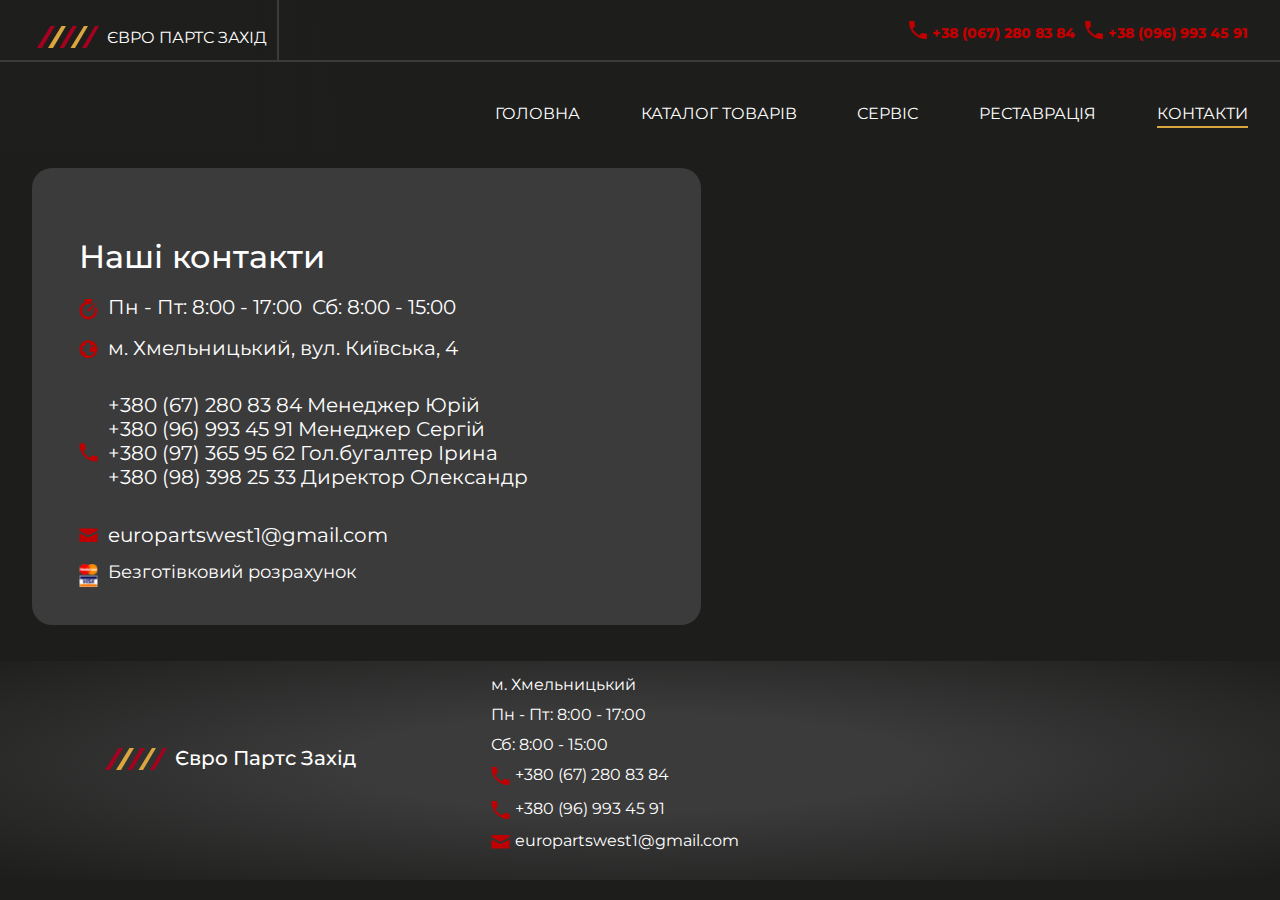
==== page-contact/contact.html @ 67489dac "first commit" ====
<!DOCTYPE html>
<html lang="en">
  <head>
    <meta charset="UTF-8" />
    <meta name="viewport" content="width=device-width, initial-scale=1.0" />
    <link
      rel="apple-touch-icon"
      sizes="180x180"
      href="../images/favicon/apple-touch-icon.png" />
    <link
      rel="icon"
      type="image/png"
      sizes="32x32"
      href="../images/favicon/favicon-32x32.png" />
    <link
      rel="icon"
      type="image/png"
      sizes="16x16"
      href="../images/favicon/favicon-16x16.png" />
    <link rel="manifest" href="../images/favicon/site.webmanifest" />
    <meta name="msapplication-TileColor" content="#da532c" />
    <meta name="theme-color" content="#ffffff" />
    <link rel="stylesheet" href="../css/reset.css" />
    <link rel="stylesheet" href="./service-css/service.css" />
    <link rel="preconnect" href="https://fonts.googleapis.com" />
    <link rel="preconnect" href="https://fonts.gstatic.com" crossorigin />
    <link
      href="https://fonts.googleapis.com/css2?family=Montserrat:wght@400;500;600;800&display=swap"
      rel="stylesheet" />
    <link rel="stylesheet" href="../css/reset.css" />
    <link rel="stylesheet" href="./contact-css/contact.css" />
    <script type="module" src="./java-script/main-contact.js" defer></script>
    <title>ЄВРО ПАРТС ЗАХІД</title>
  </head>
  <body>
    <section class="max-widht">
      <header class="header">
        <div class="header_wrapper">
          <span class="header_block-hr"></span>
          <div class="container">
            <div class="header_block-logo">
              <div class="block_logo-name">
                <a href="../main.html"
                  ><img src="../images/header/logo.svg" width="70" height="23"
                /></a>
                <h3 class="name-organization">ЄВРО ПАРТС ЗАХІД</h3>
                <span class="logo_block-hr"></span>
              </div>

              <ul class="header_block-phone">
                <li class="header_phone-item">
                  <img
                    src="../images/header/phone.svg"
                    alt="phone"
                    width="18"
                    height="18" />
                </li>
                <li class="header_phone-item">
                  <a class="header_phone-link" href="tel:+380672808384"
                    >+38 (067) 280 83 84</a
                  >
                </li>
                <li class="header_phone-item">
                  <img
                    src="../images/header/phone.svg"
                    alt="phone"
                    width="18"
                    height="18" />
                </li>
                <li class="header_phone-item">
                  <a class="header_phone-link" href="tel:+380969934591"
                    >+38 (096) 993 45 91</a
                  >
                </li>
              </ul>

              <div class="wrapper-dropdown">
                <input type="checkbox" id="checkbox" class="wrapper_checkbox" />

                <label for="checkbox" class="wrapper_button">
                  <span class="wrapper_button-line"></span>
                  <span class="wrapper_button-line"></span>
                  <span class="wrapper_button-line"></span>
                </label>

                <div class="wrapper_menu">
                  <a href="../main.html" class="wrapper_menu-link">ГОЛОВНА</a>
                  <a href="../page-parts/parts.html" class="wrapper_menu-link"
                    >КАТАЛОГ ТОВАРІВ</a
                  >
                  <a
                    href="../page-sirvice/service.html"
                    class="wrapper_menu-link"
                    >СЕРВІС</a
                  >
                  <a
                    href="../page-restoration/restoration.html"
                    class="wrapper_menu-link"
                    >РЕСТАВРАЦІЯ</a
                  >
                  <a href="./contact.html" class="wrapper_menu-link"
                    >КОНТАКТИ</a
                  >
                </div>
              </div>
            </div>

            <div class="header-block-menu">
              <ul class="header_menu-list">
                <li class="header_menu-item">
                  <a class="header_menu-link" href="../main.html">ГОЛОВНА</a>
                </li>
                <li class="header_menu-item">
                  <a class="header_menu-link" href="../page-parts/parts.html"
                    >КАТАЛОГ ТОВАРІВ</a
                  >
                </li>
                <li class="header_menu-item">
                  <a
                    class="header_menu-link"
                    href="../page-sirvice/service.html"
                    >СЕРВІС</a
                  >
                </li>
                <li class="header_menu-item">
                  <a
                    class="header_menu-link"
                    href="../page-restoration/restoration.html"
                    >РЕСТАВРАЦІЯ</a
                  >
                </li>
                <li class="header_menu-item">
                  <a class="header_menu-link" href="./contact.html">КОНТАКТИ</a>
                </li>
              </ul>
            </div>
          </div>
        </div>
      </header>

      <section class="contact">
        <div class="container">
          <div class="wrapper-flex-contact">
            <div class="wrapper-contact">
              <div class="wrapper_contact-inform">
                <h3 class="contact_inform-title">Наші контакти</h3>
                <div class="block_inform-clock-work">
                  <img
                    class="clock-work_img"
                    src="../images/contact/time.svg"
                    alt="time" />
                  <p class="clock-work_text">Пн - Пт: 8:00 - 17:00</p>
                  <p class="clock-work_text">Сб: 8:00 - 15:00</p>
                </div>

                <div class="contact_inform-location">
                  <img
                    class="inform_location-img"
                    src="../images/contact/map.svg"
                    alt="map" />
                  <p class="inform_location-text">
                    м. Хмельницький, вул. Київська, 4
                  </p>
                </div>

                <div class="contact_inform-phone">
                  <img
                    class="contact_inform-phone-img"
                    src="../images/contact/phone.svg"
                    alt="phone" />
                  <div class="wrapper_block-phone">
                    <ul class="list_contact-phone">
                      <li class="item_contact-phone">
                        <a class="contact-phone" href="tel:+380672808384"
                          >+380 (67) 280 83 84 Менеджер Юрій</a
                        >
                      </li>
                      <li class="item_contact-phone">
                        <a class="contact-phone" href="tel:+380969934591"
                          >+380 (96) 993 45 91 Менеджер Сергій</a
                        >
                      </li>
                      <li class="item_contact-phone">
                        <a class="contact-phone" href="tel:+380973659562"
                          >+380 (97) 365 95 62 Гол.бугалтер Ірина</a
                        >
                      </li>
                      <li class="item_contact-phone">
                        <a class="contact-phone" href="tel:+380983982533"
                          >+380 (98) 398 25 33 Директор Олександр</a
                        >
                      </li>
                    </ul>
                  </div>
                </div>

                <div class="contact_inform-mail">
                  <img
                    class="contact_inform_mail-img"
                    src="../images/contact/mail.svg"
                    alt="mail" />
                  <a
                    class="contact_inform_link-mail"
                    href="mailto:europartswest1@gmail.com"
                    >europartswest1@gmail.com</a
                  >
                </div>

                <div class="contact_inform-pay">
                  <img
                    class="contact_inform-pay_img"
                    src="../images/contact/visa-master.svg"
                    alt="pay" />

                  <p class="contact_inform-pay_text">
                    Безготівковий розрахунок
                  </p>
                </div>
              </div>
            </div>
            <div class="wrapper_contact-map">
              <iframe
                class="contact_inform-map"
                src="https://www.google.com/maps/embed?pb=!1m18!1m12!1m3!1d162.26824443719536!2d26.967763160480818!3d49.40338512278056!2m3!1f0!2f0!3f0!3m2!1i1024!2i768!4f13.1!3m3!1m2!1s0x4732067d411f8ff3%3A0x9b2695110350dd7b!2sAvtozapchastyny%2C%20Mah.!5e0!3m2!1sru!2sua!4v1686254268805!5m2!1sru!2sua"
                width="600"
                height="450"
                style="border: 0"
                allowfullscreen=""
                loading="lazy"
                referrerpolicy="no-referrer-when-downgrade"></iframe>
            </div>
          </div>
        </div>
      </section>

      <footer class="footer">
        <div class="container">
          <div class="wrapper_footer-inform">
            <div class="wrapper_footer-contact">
              <div class="footer_logo-text">
                <img
                  class="footer-logo"
                  src="../images/header/logo.svg"
                  width="70"
                  height="23" />
                <h3 class="footer_name-logo">Євро Партс Захід</h3>
              </div>

              <ul class="footer_list-contact">
                <li class="footer_item-contact">
                  <p class="footer-work_text">м. Хмельницький</p>
                </li>
                <li class="footer_item-contact">
                  <p class="footer-work_text">Пн - Пт: 8:00 - 17:00</p>
                </li>
                <li class="footer_item-contact">
                  <p class="footer-work_text">Сб: 8:00 - 15:00</p>
                </li>
                <li class="footer_item-contact">
                  <img
                    class="footer_phone-img"
                    src="../images/contact/phone.svg"
                    alt="phone" /><a
                    class="footer-phone"
                    href="tel:+380672808384"
                    >+380 (67) 280 83 84</a
                  >
                </li>
                <li class="footer_item-contact">
                  <img
                    class="footer_phone-img"
                    src="../images/contact/phone.svg"
                    alt="phone" /><a
                    class="footer-phone"
                    href="tel:+380969934591"
                    >+380 (96) 993 45 91</a
                  >
                </li>
                <li class="footer_item-contact">
                  <img
                    class="footer_mail-img"
                    src="../images/contact/mail.svg"
                    alt="mail" /><a
                    class="footer-mail"
                    href="mailto:europartswest1@gmail.com"
                    >europartswest1@gmail.com</a
                  >
                </li>
              </ul>

              <div class="wrapper_footer-map">
                <iframe
                  class="footer_inform-map"
                  src="https://www.google.com/maps/embed?pb=!1m18!1m12!1m3!1d162.26824443719536!2d26.967763160480818!3d49.40338512278056!2m3!1f0!2f0!3f0!3m2!1i1024!2i768!4f13.1!3m3!1m2!1s0x4732067d411f8ff3%3A0x9b2695110350dd7b!2sAvtozapchastyny%2C%20Mah.!5e0!3m2!1sru!2sua!4v1686254268805!5m2!1sru!2sua"
                  width="600"
                  height="450"
                  style="border: 0"
                  allowfullscreen=""
                  loading="lazy"
                  referrerpolicy="no-referrer-when-downgrade"></iframe>
              </div>
            </div>

            <ul class="footer_list_link-pages">
              <li class="footer_item-pages">
                <a class="footer_link-pages" href="../main.html">ГОЛОВНА</a>
              </li>
              <li class="footer_item-pages">
                <a class="footer_link-pages" href="../page-parts/parts.html"
                  >КАТАЛОГ ТОВАРІВ</a
                >
              </li>
              <li class="footer_item-pages">
                <a class="footer_link-pages" href="../page-sirvice/service.html"
                  >СЕРВІС</a
                >
              </li>
              <li class="footer_item-pages">
                <a
                  class="footer_link-pages"
                  href="../page-restoration/restoration.html"
                  >РЕСТАВРАЦІЯ</a
                >
              </li>
              <li class="footer_item-pages">
                <a class="footer_link-pages" href="./contact.html">КОНТАКТИ</a>
              </li>
            </ul>
          </div>
        </div>
      </footer>
    </section>
  </body>
</html>
---- page-contact/contact-css/contact.css ----
body {
  font-family: "Montserrat", sans-serif;
  background: #1d1d1c;
  cursor: pointer;
}

.max-widht {
  max-width: 1440px;
  margin: 0 auto;
}

.container {
  width: 95%;
  margin-left: auto;
  margin-right: auto;
}

.header {
  background: linear-gradient(
      90.4deg,
      rgba(29, 29, 28, 0.82) 9.44%,
      rgba(29, 29, 28, 0) 90.47%
    ),
    linear-gradient(
      90.4deg,
      rgba(29, 29, 28, 0.82) 9.44%,
      rgba(29, 29, 28, 0) 90.47%
    );
}

.header_block-hr {
  position: relative;
  top: 60px;
  display: none;
  height: 100%;
  border: 1px solid #3b3b3b;
}

/* Задаємо стилі верхньому блоку із Логотипом */

.header_wrapper {
  background: radial-gradient(
    264.15% 3352.09% at 66.53% -132.26%,
    #1d1d1c 0%,
    rgba(54, 54, 53, 0.094775) 69.99%,
    rgba(29, 29, 28, 0.1) 100%
  );
}

.header_block-logo {
  padding-top: 23px;
  padding-bottom: 16px;
  display: flex;
  justify-content: space-between;
  z-index: 1;
}

/* Створюємо меню бургер яке є випадаючим */

.wrapper_checkbox {
  display: none;
}

.wrapper_button-line:nth-child(1).js-active {
  transform: rotate(45deg);
  top: 8px;
}

.wrapper_button-line:nth-child(2).js-active {
  opacity: 0;
}

.wrapper_button-line:nth-child(3).js-active {
  transform: rotate(-45deg);
  top: -10px;
}

.wrapper_button {
  display: flex;
  align-items: center;
  justify-content: center;
  flex-direction: column;
  position: absolute;
  top: 18px;
  right: 20px;
  cursor: pointer;
  z-index: 2;
}

.wrapper_button-line {
  display: block;
  width: 20px;
  height: 3px;
  border-radius: 5px;
  background: #fff;
  margin: 3px 0;
  position: relative;
  transition: all 0.1s linear 0.2s;
  cursor: pointer;
}

.wrapper_menu {
  position: absolute;
  top: 0;
  right: 0;
  width: 180px;
  height: 55%;
  background: #1d1d1c;
  display: none;
  flex-direction: column;
  justify-content: center;
  align-items: start;
  padding: 100px 0 35px;
  transition: right 0.4s;
  border-bottom-left-radius: 30px;
  z-index: 1;
}

.wrapper_menu.js-active {
  display: flex;
}

.wrapper_menu-link {
  font-weight: 600;
  font-size: 12px;
  line-height: 18px;
  color: #ffffff;
  text-transform: uppercase;
  text-decoration: none;
  margin-bottom: 30px;
  padding: 5px 10px;
  transition: all 0.2s linear;
}

.header_menu-item:nth-child(5) {
  border-bottom: 2px solid #daa640;
}

.wrapper_menu-link:hover {
  padding-left: 5px;
}

/* Ховаємо список телефонів, назву фірми та блок із меню при розмірі у 320px */

.name-organization {
  display: none;
}

.header_block-phone {
  display: none;
}

.header-block-menu {
  display: none;
}

/* Блок із контактами */

.contact {
  position: relative;
  margin-bottom: 36px;
}

.wrapper-contact {
  display: flex;
  justify-content: center;
}

.wrapper_contact-inform {
  margin-bottom: 30px;
}

.contact_inform-title {
  text-align: center;
  font-weight: 500;
  font-size: 20px;
  line-height: 24px;
  color: #ffffff;
  margin-bottom: 30px;
}

.block_inform-clock-work {
  display: flex;
  margin-bottom: 20px;
}

.clock-work_text {
  font-weight: 400;
  font-size: 14px;
  line-height: 17px;
  color: #ffffff;
  margin-left: 10px;
}

.contact_inform-location {
  display: flex;
  margin-bottom: 20px;
}

.inform_location-text {
  font-weight: 400;
  font-size: 14px;
  line-height: 17px;
  color: #ffffff;
  margin-left: 10px;
}

.contact_inform-phone {
  display: flex;
}

.wrapper_block-phone {
  margin-bottom: 20px;
}

.contact-phone {
  font-weight: 400;
  font-size: 13px;
  line-height: 17px;
  margin-left: 10px;
}

.contact_inform-mail {
  display: flex;
  margin-bottom: 20px;
}

.contact_inform_link-mail {
  margin-left: 10px;
  font-weight: 400;
  font-size: 13px;
  line-height: 17px;
}

.contact_inform-pay {
  display: flex;
  margin-bottom: 20px;
}

.contact_inform-pay_text {
  margin-left: 10px;
  font-weight: 400;
  font-size: 13px;
  line-height: 17px;
  color: #ffffff;
}

.contact_inform-map {
  border-radius: 20px;
  width: 100%;
}
/* Футер */

.footer {
  background: radial-gradient(
    72.16% 72.16% at 49.31% 46.75%,
    #3b3b3b 30.78%,
    rgba(59, 59, 59, 0) 100%
  );
}

.wrapper_footer-map {
  display: none;
}

.wrapper_footer-inform {
  display: flex;
  justify-content: space-around;
}

.wrapper_footer-contact {
  margin-top: 22px;
}

.footer_logo-text {
  display: flex;
  margin-bottom: 25px;
}

.footer_name-logo {
  font-weight: 500;
  font-size: 11px;
  line-height: 16px;
  color: #ffffff;
  margin-left: 5px;
}

.footer_item-contact {
  margin-bottom: 15px;
}

.footer-work_text {
  font-weight: 400;
  font-size: 11px;
  line-height: 15px;
  color: #ffffff;
}

.footer_phone-img {
  display: none;
}

.footer_mail-img {
  display: none;
}

.footer-phone {
  font-weight: 400;
  font-size: 11px;
  line-height: 15px;
  color: #ffffff;
}

.footer-mail {
  font-weight: 400;
  font-size: 10px;
  line-height: 12px;
  color: #ffffff;
}

.footer_list_link-pages {
  margin-top: 75px;
}

.footer_item-pages {
  margin-bottom: 10px;
}

.footer_link-pages {
  font-weight: 400;
  font-size: 11px;
  line-height: 15px;
  color: #ffffff;
}

@media (min-width: 768px) {
  /* Добавляємо та стилізуємо назву організації при розмірі більше 768px */

  .block_logo-name {
    display: flex;
  }

  .name-organization {
    display: block;
    font-weight: 400;
    font-size: 16px;
    line-height: 20px;
    color: #ffffff;
    margin-top: 3px;
    margin-left: 5px;
  }

  /* Показуємо першив телефон при розмірі більше ніч 768px */

  .header_block-phone {
    position: relative;
    display: flex;
    top: -20px;
    left: 15%;
  }

  .header_phone-link {
    font-weight: 800;
    font-size: 14px;
    line-height: 17px;
    color: #c00000;
    margin-left: 5px;
  }

  .header_phone-item:nth-child(3) {
    display: none;
  }

  .header_phone-item:nth-child(4) {
    display: none;
  }

  /*  Блок із контактами  */

  .wrapper-flex-contact {
    display: flex;
    justify-content: space-between;
  }

  .wrapper-contact {
    background: #3b3b3b;
    border-radius: 20px;
    width: 55%;
    padding: 7px;
    display: block;
  }

  .wrapper_contact-inform {
    margin-top: 70px;
    margin-left: 40px;
  }

  .wrapper_contact-map {
    width: 40%;
  }

  .contact_inform-title {
    text-align: start;
    font-size: 24px;
  }

  .clock-work_text {
    font-size: 16px;
  }

  .inform_location-text {
    font-size: 16px;
  }

  .contact_inform_link-mail {
    font-size: 16px;
  }

  .contact-phone {
    font-size: 14px;
  }

  .contact_inform-pay_text {
    font-size: 16px;
  }

  /* Футер */

  .footer_logo-text {
    align-items: center;
  }

  .footer_list_link-pages {
    display: none;
  }

  .wrapper_footer-contact {
    display: flex;
    justify-content: space-around;
  }

  .footer_phone-img {
    display: block;
  }

  .footer_mail-img {
    display: block;
  }

  .footer_item-contact {
    display: flex;
    margin-right: 5px;
  }

  .wrapper_footer-inform {
    display: block;
  }

  .footer_name-logo {
    font-size: 20px;
    line-height: 25px;
  }

  .footer-work_text {
    font-size: 14px;
  }

  .footer-phone {
    font-size: 14px;
    margin-left: 5px;
  }

  .footer-mail {
    font-size: 14px;
    margin-left: 5px;
  }
}

@media (min-width: 1024px) {
  /*Стилізуємо риску біля логотипа при розмірі 1024px*/

  .header_block-logo {
    padding-bottom: 0;
  }

  .logo_block-hr {
    position: relative;
    display: flex;
    border: 1px solid #3b3b3b;
    height: 61px;
    bottom: 25px;
    left: 10px;
  }

  /* Ховаємо бургер меню при розмірі більше ніж 1024px */

  .wrapper-dropdown {
    display: none;
  }

  /*  Добавляємо останій телефон */

  .header_block-phone {
    left: 0;
  }

  .header_phone-item:nth-child(3) {
    margin-left: 10px;
    display: block;
  }

  .header_phone-item:nth-child(4) {
    display: block;
  }

  .header_block-hr {
    position: relative;
    top: 60px;
    display: flex;
    height: 100%;
    border: 1px solid #3b3b3b;
  }

  /* Добавляємо меню та стилізуємо його при розмірі 1024px */

  .header-block-menu {
    display: block;
  }

  .header_menu-list {
    display: flex;
    justify-content: end;
  }

  .header_menu-item {
    margin-left: 5%;
    margin-bottom: 2%;
  }

  .header_menu-link {
    font-weight: 400;
    font-size: 16px;
    line-height: 20px;
    color: #ffffff;
  }

  .header_menu-link:hover {
    color: #c00000;
  }

  .block_inform-positions {
    position: absolute;
    top: 80%;
  }

  .block_inform-circle {
    margin-bottom: 1%;
  }

  .block_inform-circle {
    bottom: 500px;
  }

  /*   Блок контакти  */

  .contact {
    margin-top: 0;
  }

  .wrapper_contact-map {
    width: 40%;
  }

  .wrapper-contact {
    width: 55%;
  }

  .contact_inform-title {
    font-size: 32px;
  }

  .clock-work_text {
    font-size: 20px;
  }

  .inform_location-text {
    font-size: 20px;
  }

  .contact_inform_link-mail {
    font-size: 20px;
  }

  .contact-phone {
    font-size: 20px;
  }

  .contact_inform-pay_text {
    font-size: 18px;
  }

  /* Футер */

  .footer-work_text {
    font-size: 16px;
  }

  .footer-phone {
    font-size: 16px;
  }

  .footer-mail {
    font-size: 16px;
  }

  .wrapper_footer-map {
    display: block;
    margin-top: 20px;
  }

  .footer_inform-map {
    width: 100%;
    height: 85%;
    border-radius: 20px;
  }
}
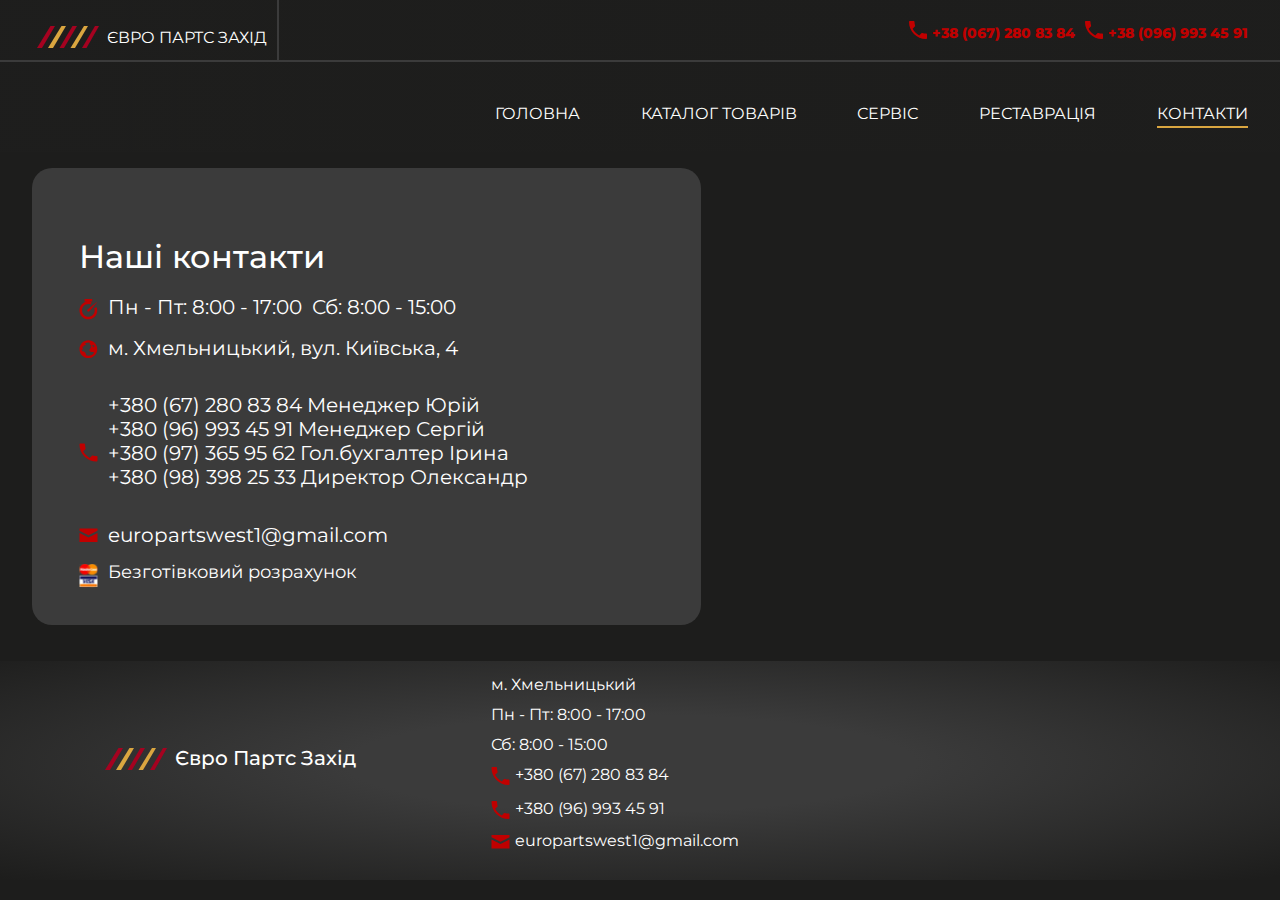
==== commit d8f51ab6: "fixed name" ====
--- a/page-contact/contact.html
+++ b/page-contact/contact.html
@@ -40,7 +40,7 @@
           <div class="container">
             <div class="header_block-logo">
               <div class="block_logo-name">
-                <a href="../main.html"
+                <a href="../index.html"
                   ><img src="../images/header/logo.svg" width="70" height="23"
                 /></a>
                 <h3 class="name-organization">ЄВРО ПАРТС ЗАХІД</h3>
@@ -84,7 +84,7 @@
                 </label>
 
                 <div class="wrapper_menu">
-                  <a href="../main.html" class="wrapper_menu-link">ГОЛОВНА</a>
+                  <a href="../index.html" class="wrapper_menu-link">ГОЛОВНА</a>
                   <a href="../page-parts/parts.html" class="wrapper_menu-link"
                     >КАТАЛОГ ТОВАРІВ</a
                   >
@@ -108,7 +108,7 @@
             <div class="header-block-menu">
               <ul class="header_menu-list">
                 <li class="header_menu-item">
-                  <a class="header_menu-link" href="../main.html">ГОЛОВНА</a>
+                  <a class="header_menu-link" href="../index.html">ГОЛОВНА</a>
                 </li>
                 <li class="header_menu-item">
                   <a class="header_menu-link" href="../page-parts/parts.html"
@@ -182,7 +182,7 @@
                       </li>
                       <li class="item_contact-phone">
                         <a class="contact-phone" href="tel:+380973659562"
-                          >+380 (97) 365 95 62 Гол.бугалтер Ірина</a
+                          >+380 (97) 365 95 62 Гол.бухгалтер Ірина</a
                         >
                       </li>
                       <li class="item_contact-phone">
@@ -303,7 +303,7 @@
 
             <ul class="footer_list_link-pages">
               <li class="footer_item-pages">
-                <a class="footer_link-pages" href="../main.html">ГОЛОВНА</a>
+                <a class="footer_link-pages" href="../index.html">ГОЛОВНА</a>
               </li>
               <li class="footer_item-pages">
                 <a class="footer_link-pages" href="../page-parts/parts.html"
